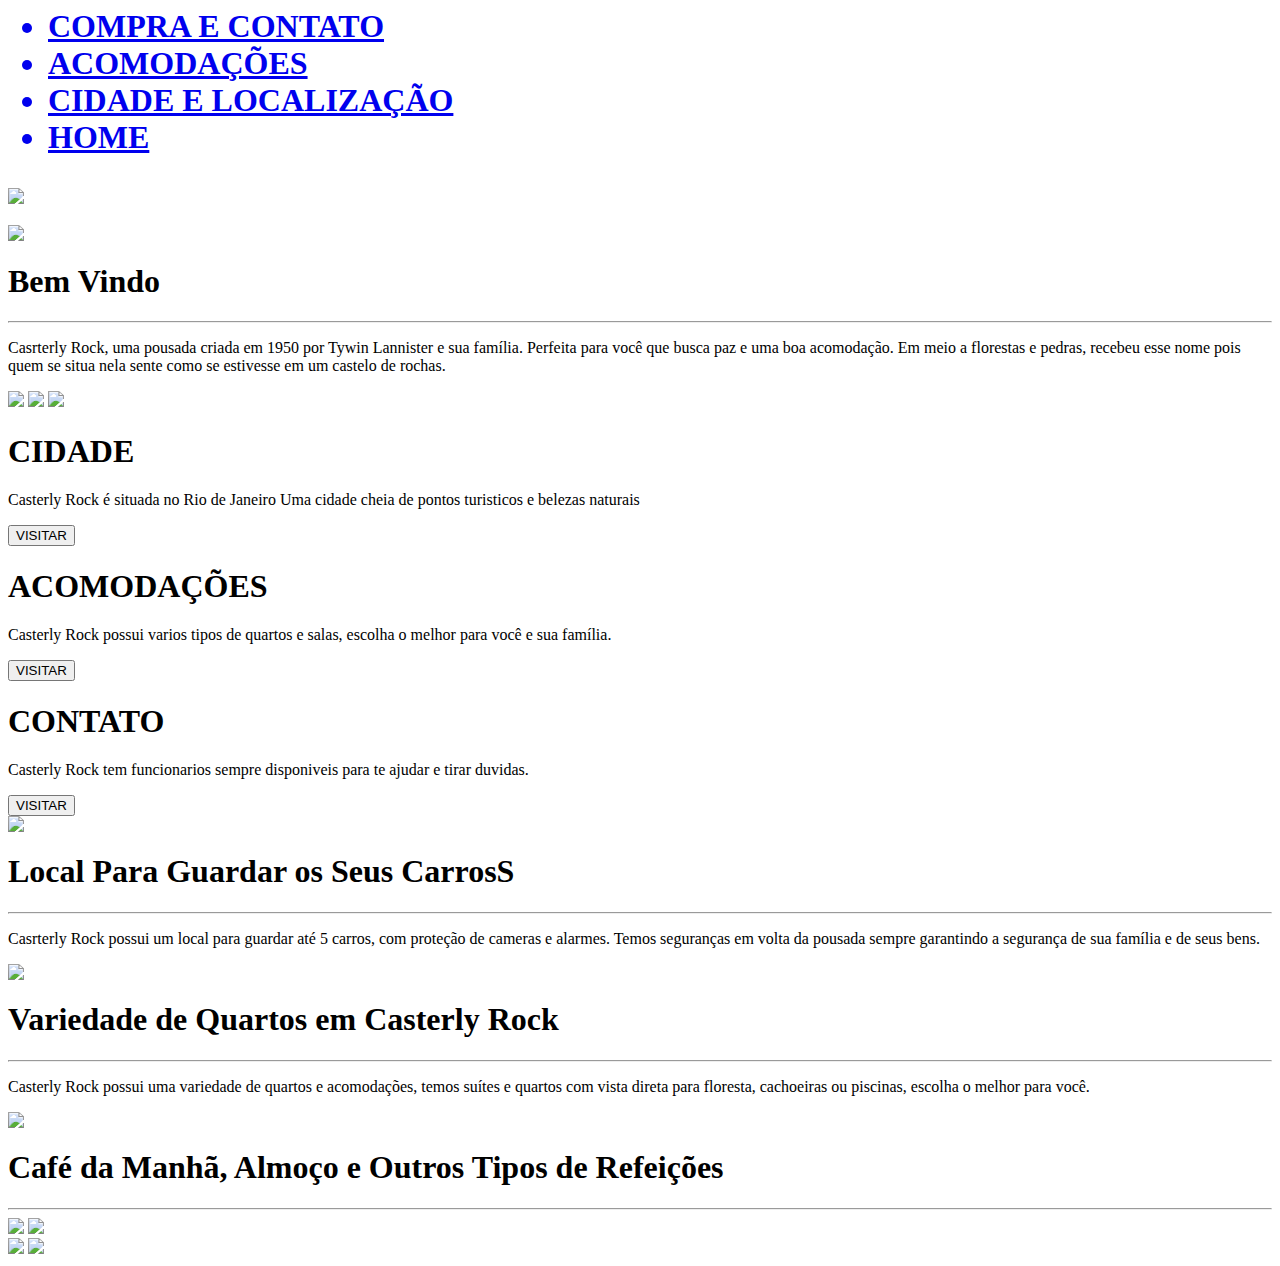
==== index.html @ abfab24e "Create index.html" ====
<html>
    <head>
        <title>Casterly Rock</title>
            <link rel="stylesheet"
                        type="text/css"
                     href="css/reset.css"> 
        
            <link rel="stylesheet"
                        type="text/css"
                     href="css/estilo.css">  
        
        <meta charset="utf-8">
        
    </head>
    
    <body>
        
        <header>
            <div class="menu">
                <h1>
                    <div class="menus">
                    <nav>
                    <ul>
                        <a href="contato.html"><li class="end">COMPRA E CONTATO</li> </a>    
                        <a href="acomodações.html"> <li>ACOMODAÇÕES</li></a> 
                        <a href="cidadeelocalização.html"><li>CIDADE E LOCALIZAÇÃO</li></a>
                        <a href="index.html"><li>HOME</li></a>
                    </nav>
                 </div>
                    <img src="imgs/deus.png" class="logo">
             
                </h1>
            </div>
        </header>
         
        <div class="col-100">
            
            <div class="slider-principal">
                <div><img src="imgs/pousada12.png" class="pousada"></div>
            </div>
        </div>
       <section class="texto">
                <h1> 
                    Bem Vindo 
                </h1>
                <hr>
                <p> 
                    Casrterly Rock, uma pousada criada em 1950 por Tywin Lannister e sua família. Perfeita para você que busca paz e uma boa acomodação. Em meio a florestas e pedras, recebeu esse nome pois quem se situa nela sente como se estivesse em um castelo de rochas.
                </p>
        </section>
       <img src="imgs/vetor%20cidade.png" class="vetor-cidade">
      <img src="imgs/vetor%20acomodacoes.png" class="vetor-acomodacoes">
        <img src="imgs/base.png" class="vetor-contato">

        <section class="container-icones">
                
                <div class="box-1">
                    <h1>
                        CIDADE
                    </h1>
                    <p class="sobre-cidade">
                        Casterly Rock é situada no Rio de Janeiro
                        Uma cidade cheia de pontos turisticos e belezas naturais
                    </p>
                    <a href="cidadeelocaliza%C3%A7%C3%A3o.html"><button class="btn-cidade">VISITAR</button></a>

                    
                </div>

                <div class="box-2">
                    <h1>
                        ACOMODAÇÕES
                    </h1>
                    <p class="sobre-cidade">
                        Casterly Rock possui varios tipos de quartos e salas,
                        escolha o melhor para você e sua família.
                    </p>
                   
                  <a href="acomoda%C3%A7%C3%B5es.html"><button class="btn-cidade">VISITAR</button></a>
                </div>
                
               <div class="box-3">
                     <h1>
                        CONTATO
                    </h1>
                    <p class="sobre-cidade">
                        Casterly Rock tem funcionarios sempre
                        disponiveis para te ajudar e tirar duvidas.
                    </p>
                <button class="btn-cidade-1">VISITAR</button>

                   
                    
                </div>  
        </section>
           
                            <img src="imgs/garagem.jpg" class="img-car">
                 <section class="texto">
                <h1>
                    Local Para Guardar os Seus CarrosS
                </h1>
                <hr>
                <p>
                    Casrterly Rock possui um local para guardar até 5 carros, com proteção de cameras e alarmes.
                    Temos seguranças em volta da pousada sempre garantindo a segurança de sua família e de seus bens.
                </p>
        </section>
        <section >
            <img src="imgs/quarto14.jpg" class="img-3">  
        </section>
           <section class="texto">
                <h1>
                    Variedade de Quartos em Casterly Rock
                </h1>
                <hr>
                <p>
                    Casterly Rock possui uma variedade de quartos e acomodações,
                    temos suítes e quartos com vista direta para floresta, cachoeiras ou piscinas,
                    escolha o melhor para você.
                </p>
        </section>
                 <img src="imgs/comida.jpeg" class="img-3">  

         <section class="texto">
                <h1>
                    Café da Manhã, Almoço e Outros Tipos de Refeições
                </h1>
               
                <hr>
                  <img src="imgs/comida3.jfif" class="comida">
        <img src="imgs/comida.jpg" class="comida-2">
        
        </section>
            
        <div class="roda-pe-2">
                <a href="https://www.facebook.com/xavier.heitor" target="_blank"><img src="imgs/vetor facebook[.jpg" class="contato-rd4"></a> 
                <a href="https://www.instagram.com/leandro_heitorx/" target="_blank"><img src="imgs/vetor instagram.png" class="contato-rd5"></a> 
                 
                 </div>
        </div>
    </body>
   
    
    
</html>
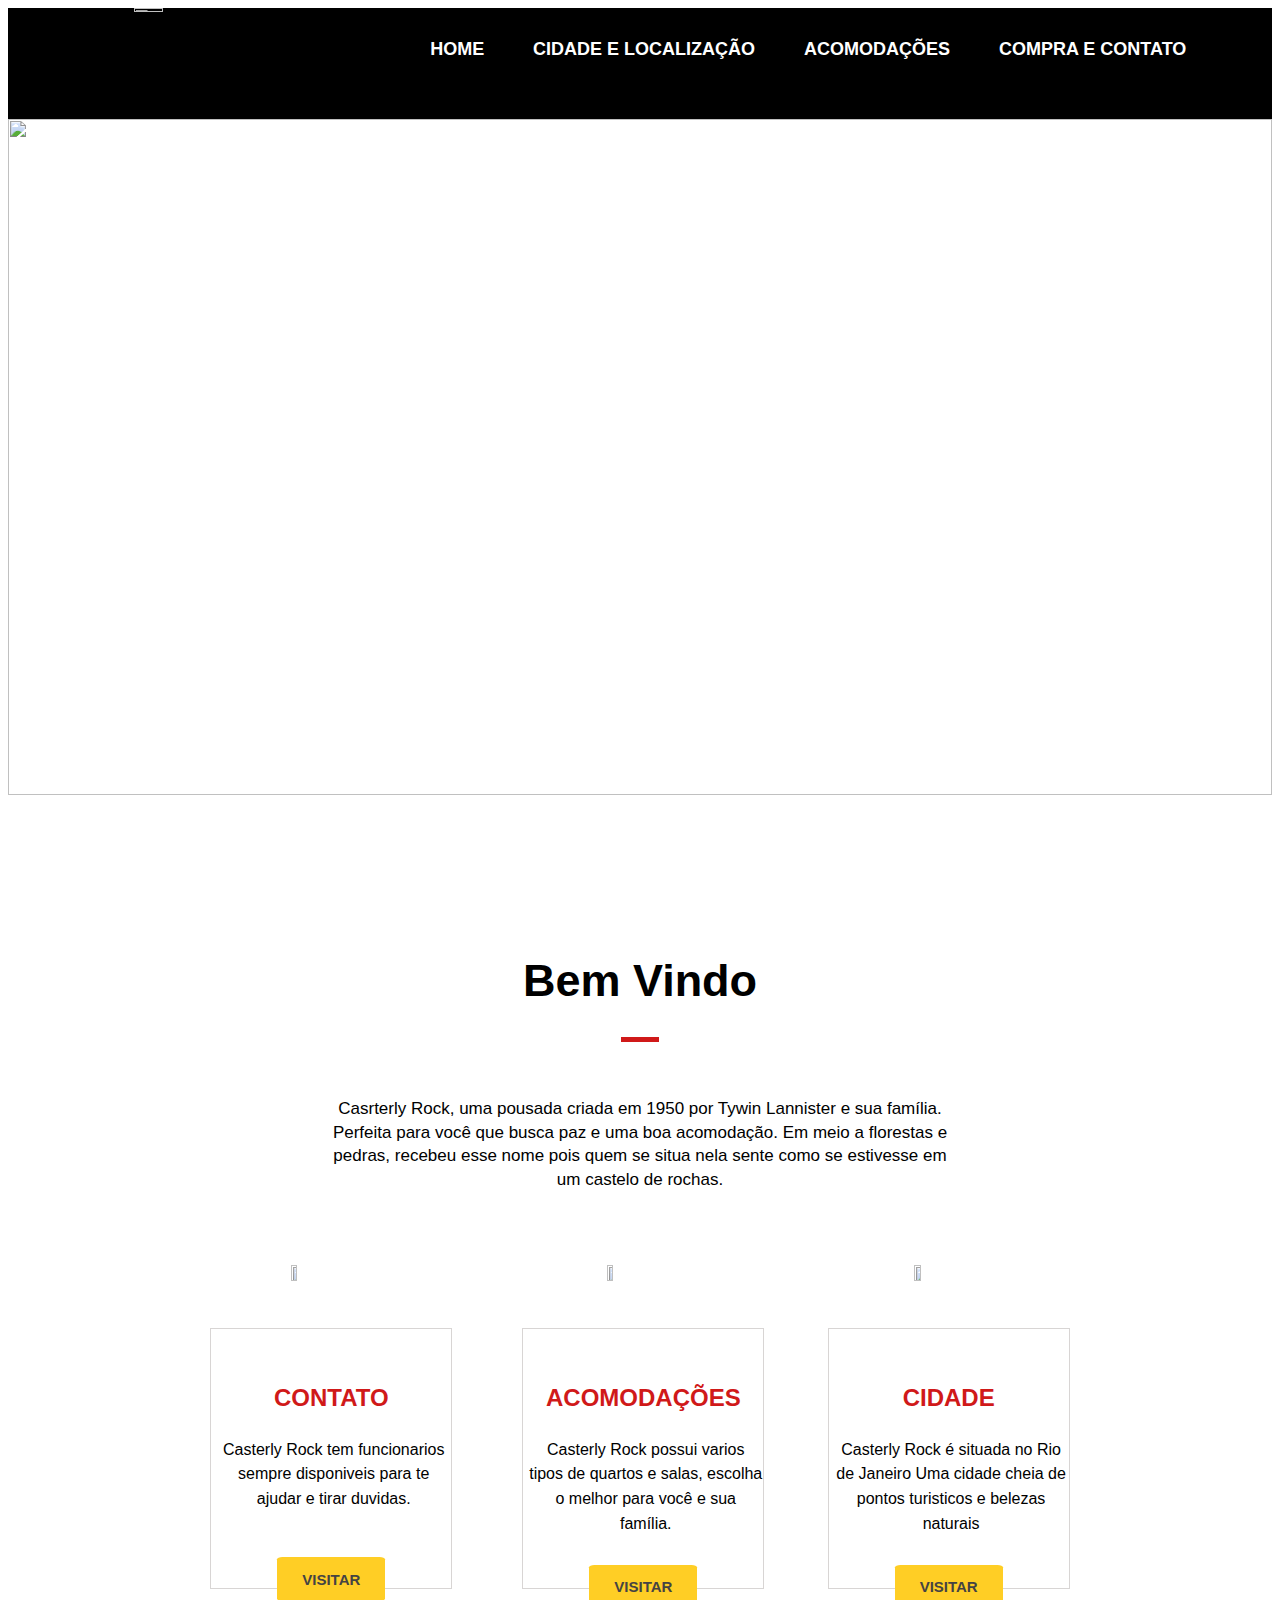
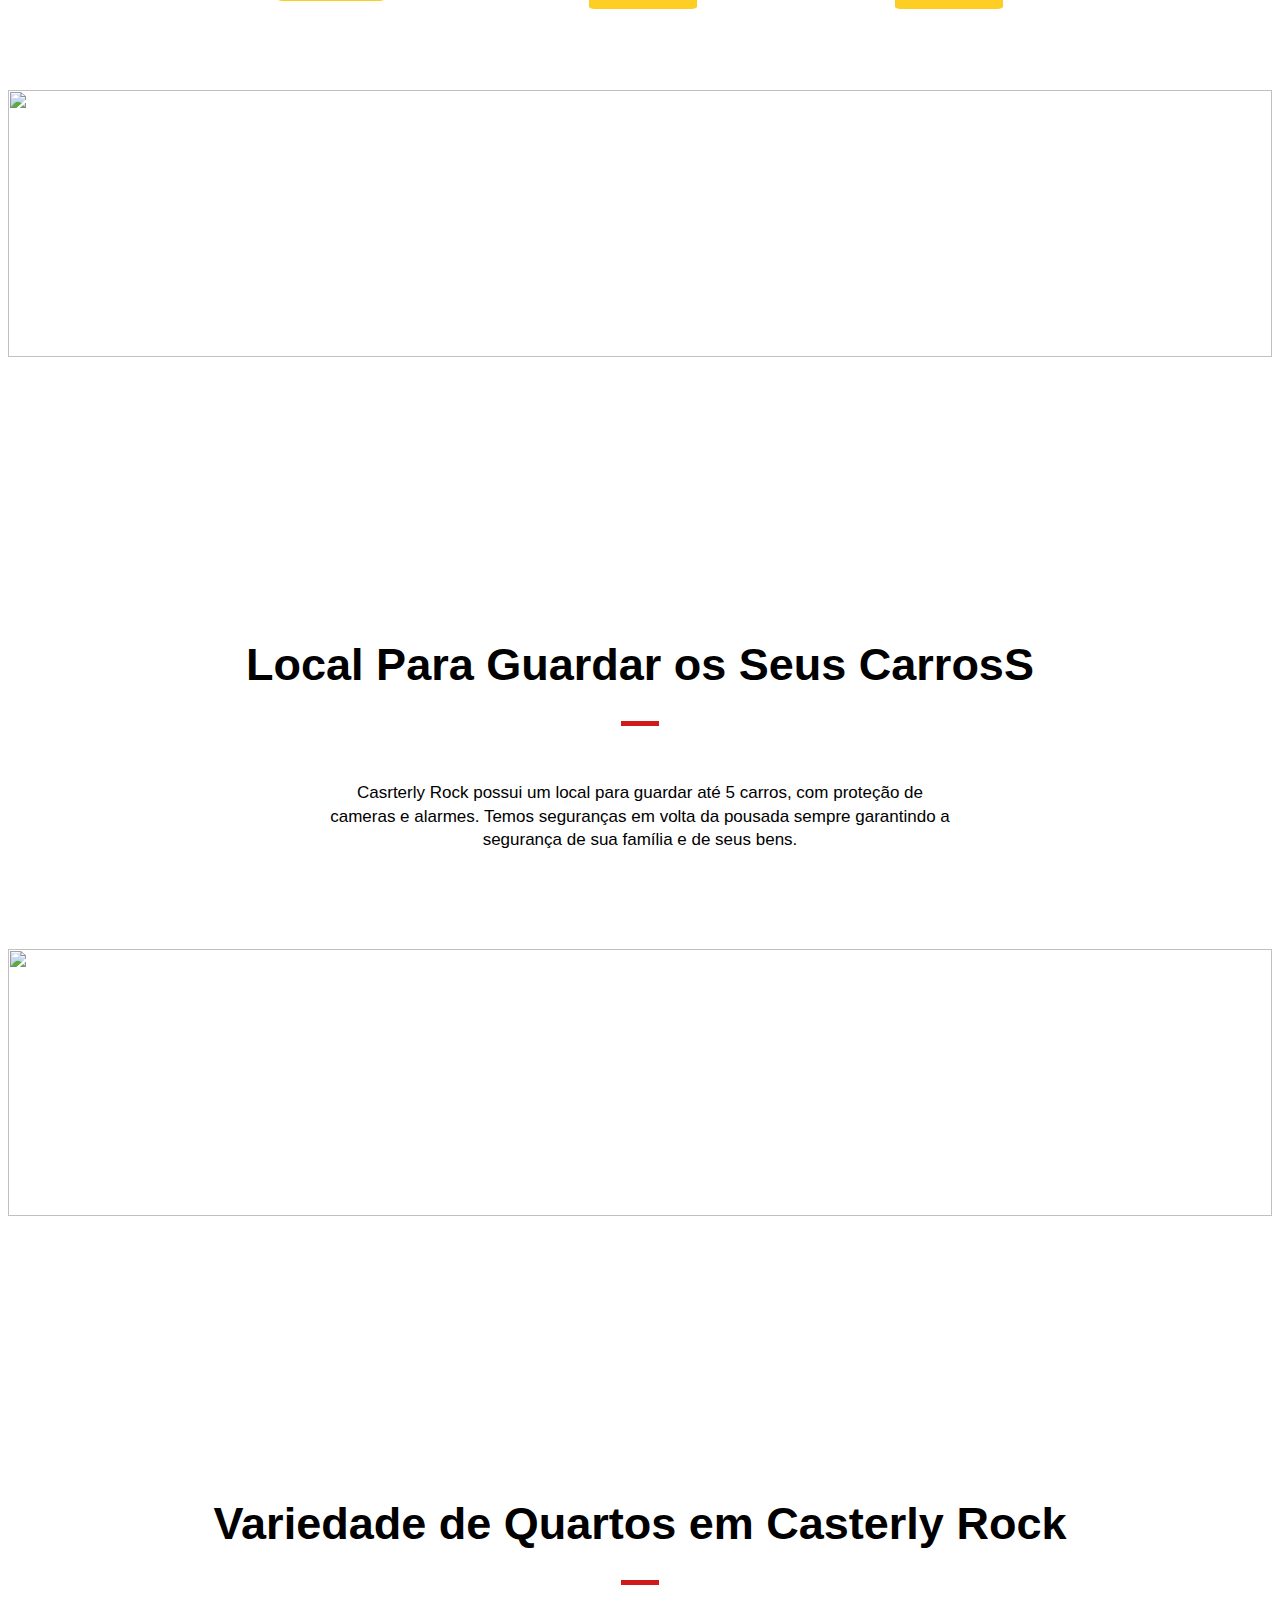
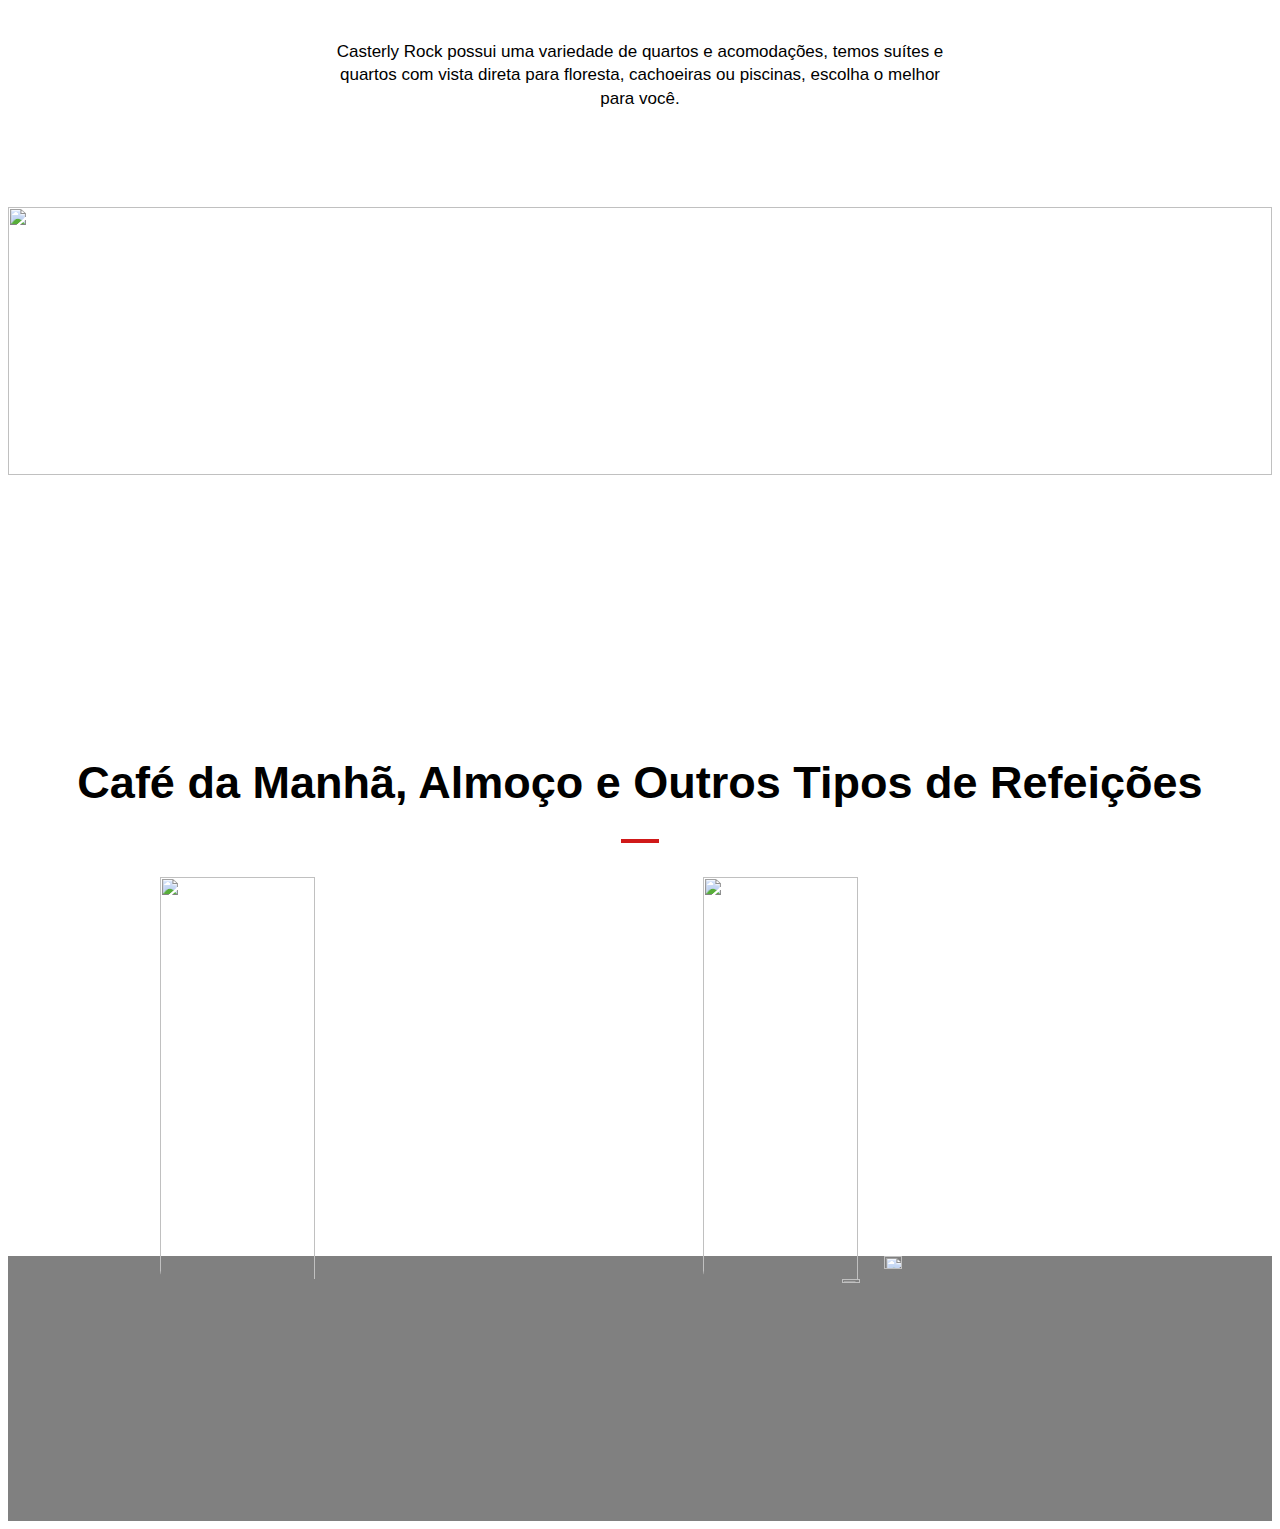
==== commit a71dcd89: "Update index.html" ====
--- a/index.html
+++ b/index.html
@@ -7,7 +7,7 @@
         
             <link rel="stylesheet"
                         type="text/css"
-                     href="css/estilo.css">  
+                     href="styles.css">  
         
         <meta charset="utf-8">
         
--- a/styles.css
+++ b/styles.css
@@ -0,0 +1,886 @@
+
+.menu {
+    width: 100%;
+    height: 12.5%;
+    background-color: black;
+
+}
+
+.logo{
+    width: 15%;
+    padding-left: 10%;
+    position: relative;
+}
+
+.nome{
+    width: 27%;
+}
+
+.menus  ul li {
+    display: inline-block;
+    font-size: 18px;
+    font-family: sans-serif;
+    float : right;
+    padding-top: 2.5%;
+    color: white;
+    padding-right: 2%;
+    text-decoration: none;
+    height: 60%;
+    padding-left: 2%;
+    
+}
+    
+a{
+    color: black;
+    text-decoration: none;
+    color: white;
+    
+}
+
+li a:hover{
+    text-decoration: underline;
+    color: black;
+}
+
+.pousada{
+    width: 100%;
+    height: 87.5%;
+    text-align: center;
+ 
+}
+
+.texto{
+    position: relative;
+    width: 10%;
+    height: 10%;
+}
+
+.end{
+    margin-right: 5%;
+}
+
+.titulo{
+    text-transform: uppercase;
+    font-size: 35px;
+    font-family: Verdana;
+    text-align: center;
+    color: 818181;
+}
+
+.espacamento{
+    margin-top: 5%;
+    height: 35%;
+}
+
+.historia p{
+    padding-top: 1%;
+    font-size: 20px;
+    font-family: Verdana;
+    text-align: center;
+    margin-left: 10%;
+    margin-right: 10%;
+    color: 9a9a9a;
+    line-height: 1.2;
+    padding-bottom: 5%;
+}
+
+.container img{
+    padding-top: 2%;
+    height: 25%;
+    margin-left: 20%;
+    
+}
+
+.descricao ul li{
+    padding-top: 2%;
+    display: inline-block;
+    font-size: 20px;
+    font-family: Verdana;
+
+}
+
+.a{
+   margin-left: 13%; 
+    margin-right: 9.5%;
+    font-family: Verdana;
+    
+}
+
+.b{
+    margin-right: 7.5%;
+        font-family: Verdana;
+
+}
+
+.texto{
+    width:  100%;
+    height: 35%;
+}
+
+.texto h1{
+    text-align: center;
+    font-size: 45px;
+    margin-top: 5%;
+    font-family: Helvetica;
+    font-weight: 700;
+}
+
+.texto hr{
+    margin-top: 1.5%;
+    width: 3%;
+    height: 1.5%;
+    background-color: D01919;
+    border: 0;
+}
+
+.texto p{
+    padding-top: 3%;
+    text-align: center;
+    font-size: 17px;
+    margin-left: 25%;
+    margin-right: 25%;
+    font-family: Helvetica;
+    line-height: 140%;
+    padding-bottom: 15%;
+}
+
+.box-1{
+    width: 19%;
+    height: 25%;
+    padding-top: 3%;
+    float: right;
+    margin-top: 5%;
+    border-top: 1.5px solid #D8D5D4;
+    border-bottom: 1px solid #D8D5D4;
+    border-left: 1.5px solid #D8D5D4;
+    border-right: 1.5px solid #D8D5D4;
+    margin-right: 16%;
+    margin-left: 5%;
+
+}
+
+
+
+.sobre-cidade{
+    font-size: 16px; 
+    font-family: Helvetica;
+    padding-left: 2%;
+    line-height: 155%;
+    text-align: center;
+    padding-top: 2%;
+}
+
+.box-1 h1{
+    padding-top: 0.5%;
+    text-align: center;
+    font-size: 24px;
+    color: D01919;
+    padding-bottom: 2%;
+    font-family: Helvetica;
+     font-weight: 700;
+}
+
+.box-2{ 
+    width: 19%;
+    height: 25%;
+    padding-top: 3%;
+    float: right;
+    margin-top: 5%;
+    border-top: 1.5px solid #D8D5D4;
+    border-bottom: 1px solid #D8D5D4;
+    border-left: 1.5px solid #D8D5D4;
+    border-right: 1.5px solid #D8D5D4;
+    margin-bottom: 5%;
+    
+    
+}
+
+.box-3{ 
+    width: 19%;
+    height: 25%;
+    padding-top: 3%;
+    margin-top: 5%;
+    float: left;
+    margin-left: 16%;
+    border-top: 1.5px solid #D8D5D4;
+    border-bottom: 1px solid #D8D5D4;
+    border-left: 1.5px solid #D8D5D4;
+    border-right: 1.5px solid #D8D5D4;
+    margin-bottom: 8%;
+    
+    
+}
+
+.vetor-cidade{
+    position: absolute;
+    margin-left: 70.8%;
+    height: 13.5%;
+    width: 7%;
+    float: right;
+}
+
+.vetor-acomodacoes{
+    position: absolute;
+    height: 13.5%;
+    margin-left: 46.8%;
+    width: 7%;
+    float: right;
+}
+
+.vetor-contato{
+    position: absolute;
+    height: 13.5%;
+    margin-left: 22.1%;
+    width: 7%;
+    float: right;
+}
+
+.box-2 h1{
+    padding-top: 0.5%;
+    text-align: center;
+    font-size: 24px;
+    color: D01919;
+    padding-bottom: 2%;
+    font-family: Helvetica;
+    font-weight: 700;
+}
+
+.box-3 h1{
+    padding-top: 0.5%;
+    text-align: center;
+    font-size: 24px;
+    color: D01919;
+    padding-bottom: 2%;
+    font-family: Helvetica;
+    font-weight: 700;
+}
+
+.img-quarto{
+    width: 50%;
+    height: 100%;
+    border-radius: 1%;
+    float: right;
+}
+
+.container-2{
+    width: 100%;
+    height: 50%;
+    background-color:  #D8D5D4;
+    margin-top: 30%
+}
+
+.container-2 h1{
+    font-size: 35px;
+    font-family: Helvetica;
+    font-weight: 700;
+
+}
+
+.piscina{
+    padding-top: 10%;
+    width: 20%;
+    height: 10%;
+    float: left;
+    margin-left: 12%;
+}
+
+.piscina hr{
+    margin-top: 5%;
+    width: 10%;
+    height: 5%;
+    background-color: D01919;
+    border: 0;
+}
+
+.piscina p{
+    text-align: center;
+    font-size: 20px;
+    font-family: Helvetica;
+}
+
+.container-3{
+    width: 100%;
+    height: 65%;
+    background-color: #D8D5D4;
+}
+
+.img-sala{
+    float: left;
+    width: 50%;
+    height: 100%;
+    border-radius: 1%;
+}
+
+.container-3 h1{
+    font-size: 35px;
+    font-family: Helvetica;
+    font-weight: 700;
+}
+
+
+.img-car{
+    width: 100%;
+    height: 55%;
+}
+
+
+.img-2{
+    position: absolute;
+    width: 30%;
+    height: 20%;
+    float: right
+}
+
+.img-3{
+    width: 100%;
+    height: 55%;
+}
+
+.quarto{
+    width: 100%;
+    height: 70%;
+}
+
+.texto-2 h1{
+    text-align: center;
+    font-size: 45px;
+    margin-top: 10%;
+    font-family: Helvetica;
+    font-weight: 700;
+}
+
+.texto-2 hr{
+    margin-top: 1.5%;
+    width: 3%;
+    height: 2%;
+    background-color: D01919;
+    border: 0;
+    margin-bottom: 5%;
+}
+
+.comida{
+    width: 35%;
+    height: 130%;
+    float: left;
+    margin-left: 12%;
+    border-radius: 2%;
+    padding-top: 2%;
+
+}
+
+.comida-2{
+    width: 35%;
+    height: 130%;
+    float: right;
+    margin-right: 10%;
+    border-radius: 2%;
+    padding-top: 2%;
+}
+
+footer{
+    margin-top: 15%;
+    width: 100%;
+    height: 15%;
+    background-color: #5D5E61;
+}
+
+footer h1{
+    padding-top: 2%;
+    text-align: center;
+    width: 30%;
+    margin-left: 35%;
+    font-size: 25px;
+    font-family: Helvetica;
+    
+}
+
+.hrzinho{
+    width: 100%;
+    height: 0.5%; 
+    background-color: gray;
+    border: 0;
+}
+
+.pousada-2{
+    width: 100%;
+    height: 60%;
+    text-align: center;
+ 
+}
+
+.vetor-tour{
+    position: absolute;
+    margin-left: 70.8%;
+    height: 13.5%;
+    width: 7%;
+    float: right;
+}
+
+.btn-cidade{
+    width: 45%;
+    height: 20%;
+    font-family: Helvetica;
+    font-size: 15px;
+    text-transform: uppercase;
+    font-weight: 700;
+    border: none;
+    text-align: center;
+    margin-left: 27.5%;
+    margin-top: 5%;
+    color: 	454343;
+    cursor: pointer;
+    background-color: #ffce25;
+    border-radius: 5%;
+    }
+
+.btn-cidade:hover{
+    background-color: #ff9625;
+    position: relative;
+    box-shadow: none;
+    font-size: 15px;
+    font-family: Helvetica;
+
+}
+
+.btn-cidade-1{
+    width: 45%;
+    height: 20%;
+    font-family: Helvetica;
+    font-size: 15px;
+    text-transform: uppercase;
+    font-weight: 700;
+    border: none;
+    text-align: center;
+    margin-left: 27.5%;
+    margin-top: 12.2%;
+    color: 	454343;
+    cursor: pointer;
+    background-color: #ffce25;
+    border-radius: 5%;
+    }
+
+.btn-cidade-1:hover{
+    background-color: #ff9625;
+    position: relative;
+    box-shadow: none;
+    font-size: 15px;
+    font-family: Helvetica;
+
+}
+
+.box-4{ 
+    position: absolute;
+    width: 19%;
+    height: 25%;
+    padding-top: 3%;
+    margin-top: 5%;
+    float: left;
+    background-color: D01919; 
+    margin-left: 45%;
+    border-top: 1.5px solid #D8D5D4;
+    border-bottom: 1px solid #D8D5D4;
+    border-left: 1.5px solid #D8D5D4;
+    border-right: 1.5px solid #D8D5D4;
+    margin-bottom: 12%;
+}
+
+ul li:hover{
+    background-color: D01919;
+    color: white;
+    font-size: 19px;
+}
+
+.comida:hover{
+    transform: scale(1.1);
+}
+
+.comida-2:hover{
+    transform: scale(1.1);
+}
+
+.vetor-comida{
+    position: absolute;
+    height: 13.5%;
+    margin-left: 22.1%;
+    width: 7%;
+    float: right;
+}
+
+.vetor-montanha{
+    position: absolute;
+    height: 13.7%;
+    margin-left: 46.8%;
+    width: 7%;
+    float: right;
+}
+
+.mapa{
+    margin-left: 30%;
+    width: 40%;
+    height: 50%;
+    border:0 allowfullscreen;
+}
+
+.patrocionios{
+    width: 100%;
+    height: 30%;
+    background-color: #f5f5f5;
+    margin-top: 5%;
+}
+
+.patrocionios h1{
+    font-family: Helvetica;
+    font-weight: 700;
+    padding-top: 1%;
+    text-align: center;
+    font-size: 25px;
+}
+
+.pt-1{
+    padding-top: 1%;
+    float: left;
+    margin-left: 40%;
+    width: 6.5%;
+    height:85%;
+    padding-bottom: 1%;
+}
+.pt-2{
+    padding-top: 1%;
+    float: right;
+    margin-right: 40%;
+    width: 12%;
+    height: 85%;
+    padding-bottom: 1%;
+}
+
+.patrocionios-2{
+    width: 100%;
+    height: 15%;
+    background-color: #f5f5f5;
+    margin-top: 15%;
+}
+
+.patrocionios-2 h1{
+    font-family: Helvetica;
+    font-weight: 700;
+    padding-top: 1%;
+    text-align: center;
+    font-size: 25px;
+}
+
+.pousada-3{
+    width: 100%;
+    height: 60%;
+    text-align: center;
+ 
+}
+
+.texto-img{
+    position: absolute;
+    font-size: 92px;
+    color: white;
+    text-align: center;
+    margin-left: 37%;
+    margin-top: 10%;
+    font-family: Arial, Helvetica, sans-serif;
+    font-weight: 700;
+    font-style: italic;
+    line-height: 74px;
+}
+
+.quarto-casal{
+    text-align: center;
+    margin-left: 13%;
+    width: 35%;
+    border-radius: 2%;
+    float: left;
+}
+.quarto-casal:hover{
+    transform: scale(1.1)
+}
+
+.visitar-1{
+    width: 15%;
+    height: 5%;
+    font-family: Helvetica;
+    font-size: 15px;
+    text-transform: uppercase;
+    font-weight: 700;
+    border: none;
+    text-align: center;
+    margin-left: 42.5%;
+    color: 	454343;
+    cursor: pointer;
+    background-color: #ffce25;
+    border-radius: 5%;
+    margin-bottom: 2%;
+    margin-top: 2%;
+    }
+    
+.visitar-1:hover{
+    background-color: #ff9625;
+    transform: 1s;
+}
+
+    .texto-2 h1{
+        text-align: center;
+        font-size: 45px;
+        margin-top: 5%;
+        font-family: Helvetica;
+        font-weight: 700;
+    }
+
+    .texto-2{
+        width:  100%;
+        height: 15%;
+    }
+
+    .texto-2 p{
+        padding-top: 3%;
+        text-align: center;
+        font-size: 17px;
+        margin-left: 25%;
+        margin-right: 25%;
+        font-family: Helvetica;
+        line-height: 140%;
+        padding-bottom: 15%;
+        margin-top: 25%;
+    }
+
+
+.sobre h1 {
+    font-size: 30px;
+    font-family: Arial, Helvetica, sans-serif;
+    text-align: center;
+    margin-top: 5%;
+    margin-left: 3%;
+}
+
+.banheiro {
+    text-align: center;
+    margin-right: 10%;
+    width: 35%;
+    border-radius: 2%;
+    float: right;
+}
+.banheiro:hover{
+    transform: scale(1.1)
+}
+
+.nome-2{
+    text-align: center;
+    font-size: 17px;
+    margin-left: 20%;
+    font-family: Arial, Helvetica, sans-serif;
+    
+}
+
+.nome{
+    height: 5%;
+    margin-left: 20%;
+    margin-top: 1%;
+    margin-bottom: 2%;
+    font-size: 17px;
+}
+
+.nome-3{
+    text-align: center;
+    font-size: 17px;
+    margin-left: 30%;
+    font-family: Arial, Helvetica, sans-serif;
+    
+}
+
+.nome-4{
+    height: 5%;
+    margin-left: 5%;
+    margin-top: 1%;
+    width: 30%;
+    font-size: 17px;
+}
+
+.nome-5{
+    text-align: center;
+    font-size: 17px;
+    margin-left: 20%;
+    font-family: Arial, Helvetica, sans-serif;
+    margin-top: 2%;
+    
+}
+
+.gmail{
+    margin-top: 2%;
+    margin-right: 15%;
+    float: right;
+    font-size: 17px; 
+}
+
+
+.texto-6{
+    width:  100%;
+    height: 20%;
+}
+
+.texto-6 h1{
+    text-align: center;
+    font-size: 45px;
+    margin-top: 5%;
+    font-family: Helvetica;
+    font-weight: 700;
+}
+
+.texto-6 hr{
+    margin-top: 1.5%;
+    width: 3%;
+    height: 2%;
+    background-color: D01919;
+    border: 0;
+}
+
+.area{
+    width: 50%;
+    height: 30%;
+    margin-left: 20%;
+    margin-top: 2%;
+    font-size: 17px;
+    max-width: 50%;
+    max-height: 30%;
+}
+
+
+.nome-7{
+    height: 5%;
+    margin-left: 20%;
+    margin-bottom: 3%;
+    font-size: 17px;
+    font-family: Helvetica;
+}
+
+
+.botao-1{
+    margin-left: 25%;
+    height: 5%;
+    background-color: #d01919;
+    border: white;
+    margin-right: 1%;
+    width: 7%;
+    font-size: 17px;
+    font-weight: 700;
+    color: white;
+    cursor: pointer;
+}
+.botao-1:hover{
+    background-color: #ffce25;
+    transition: 0.3s;
+    cursor: pointer;
+    
+
+}
+
+.botao-2{
+    margin-left: 1%;
+ 
+    height: 5%;
+    background-color:white;
+    border-top: 1px solid #D8D5D4;
+    border-bottom: 1px solid #D8D5D4;
+    border-left: 1px solid #D8D5D4;
+    border-right: 1px solid #D8D5D4;
+    margin-right: 1%;
+    width: 8%;
+    font-size: 17px;
+    font-weight: 700;
+    color: black;
+    cursor: pointer;
+}
+.botao-2:hover{
+    background-color: gray;
+    transition: 0.3s;
+    cursor: pointer;
+    color: white;
+    
+
+}
+
+.mapa-2{
+    width: 100%;
+    height: 50%;
+    border:0 allowfullscreen;
+}
+
+.roda-pe{
+    height: 30%;
+    width: 100%;
+    background-color: gray;
+
+
+}
+.roda-pe h1 {
+font-size: 20px;
+font-family: Arial, Helvetica, sans-serif;
+padding-top: 5%;
+margin-left: 2%;
+margin-top: 1%;
+
+}
+
+.contato-rd{
+    float: left;
+    width: 8%;
+    margin-left: 10%;
+    margin-top: 3%;
+}
+.roda-pe p {
+    position: absolute;
+    margin-top: 7%;
+    margin-left: 45%;
+    font-size: 20px;
+}
+
+.contato-rd2{
+    float: right;
+    margin-right: 42%;
+    width: 12%;
+}
+
+.contato-rd3{
+    position: absolute;
+    float: right;
+    margin-right: 5%;
+    width: 12%;
+    margin-left: 52%;
+}
+
+.contato-rd-3{
+    float: left;
+    width: 8%;
+    margin-left: 10%;
+    margin-top: 53%;
+}
+
+.roda-pe-2{
+    height: 30%;
+    width: 100%;
+    margin-top: 15%;
+    background-color: gray;
+
+
+}
+
+.contato-rd4{
+    float: right;
+    margin-right: 22%;
+    width: 12%;
+}
+
+.contato-rd5{
+    position: absolute;
+    float: right;
+    margin-right: 5%;
+    width: 12%;
+    margin-left: 22%;
+}
+
+.hrzaas{
+    margin-top: 5%;
+}
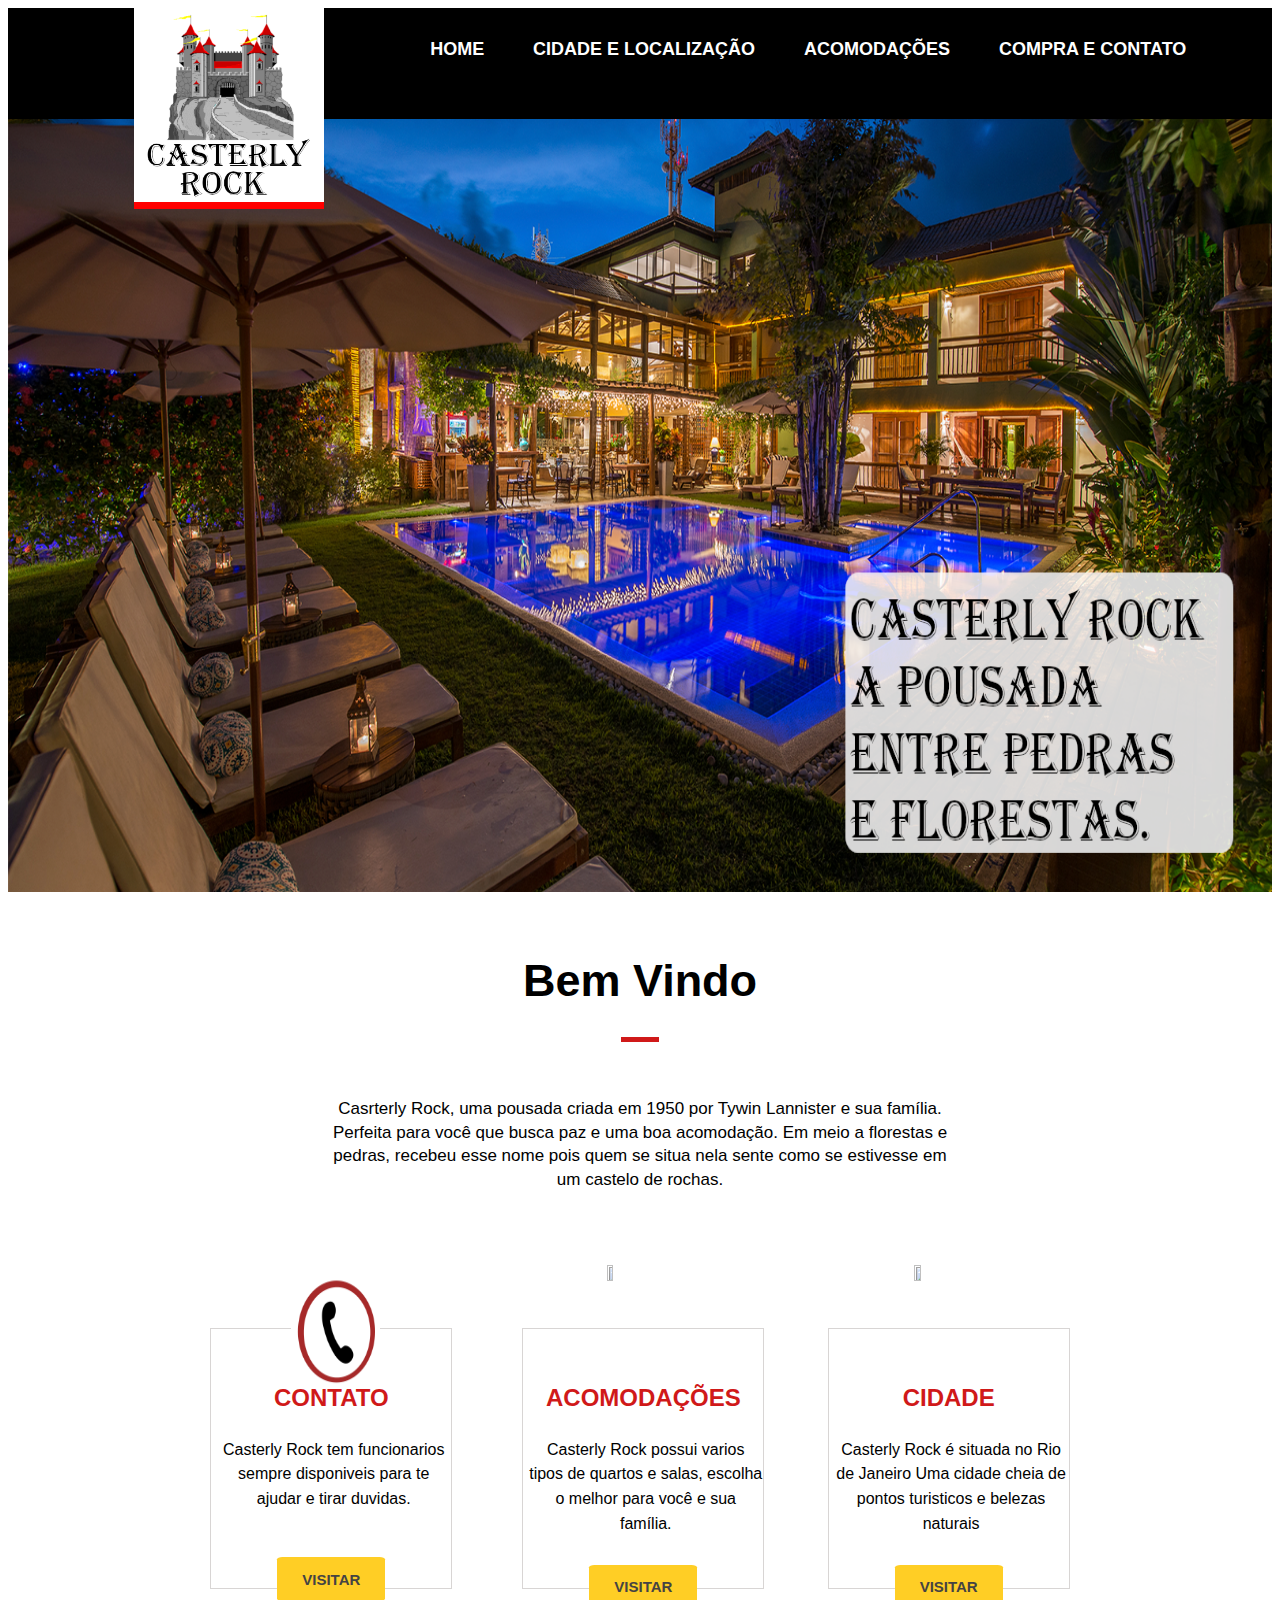
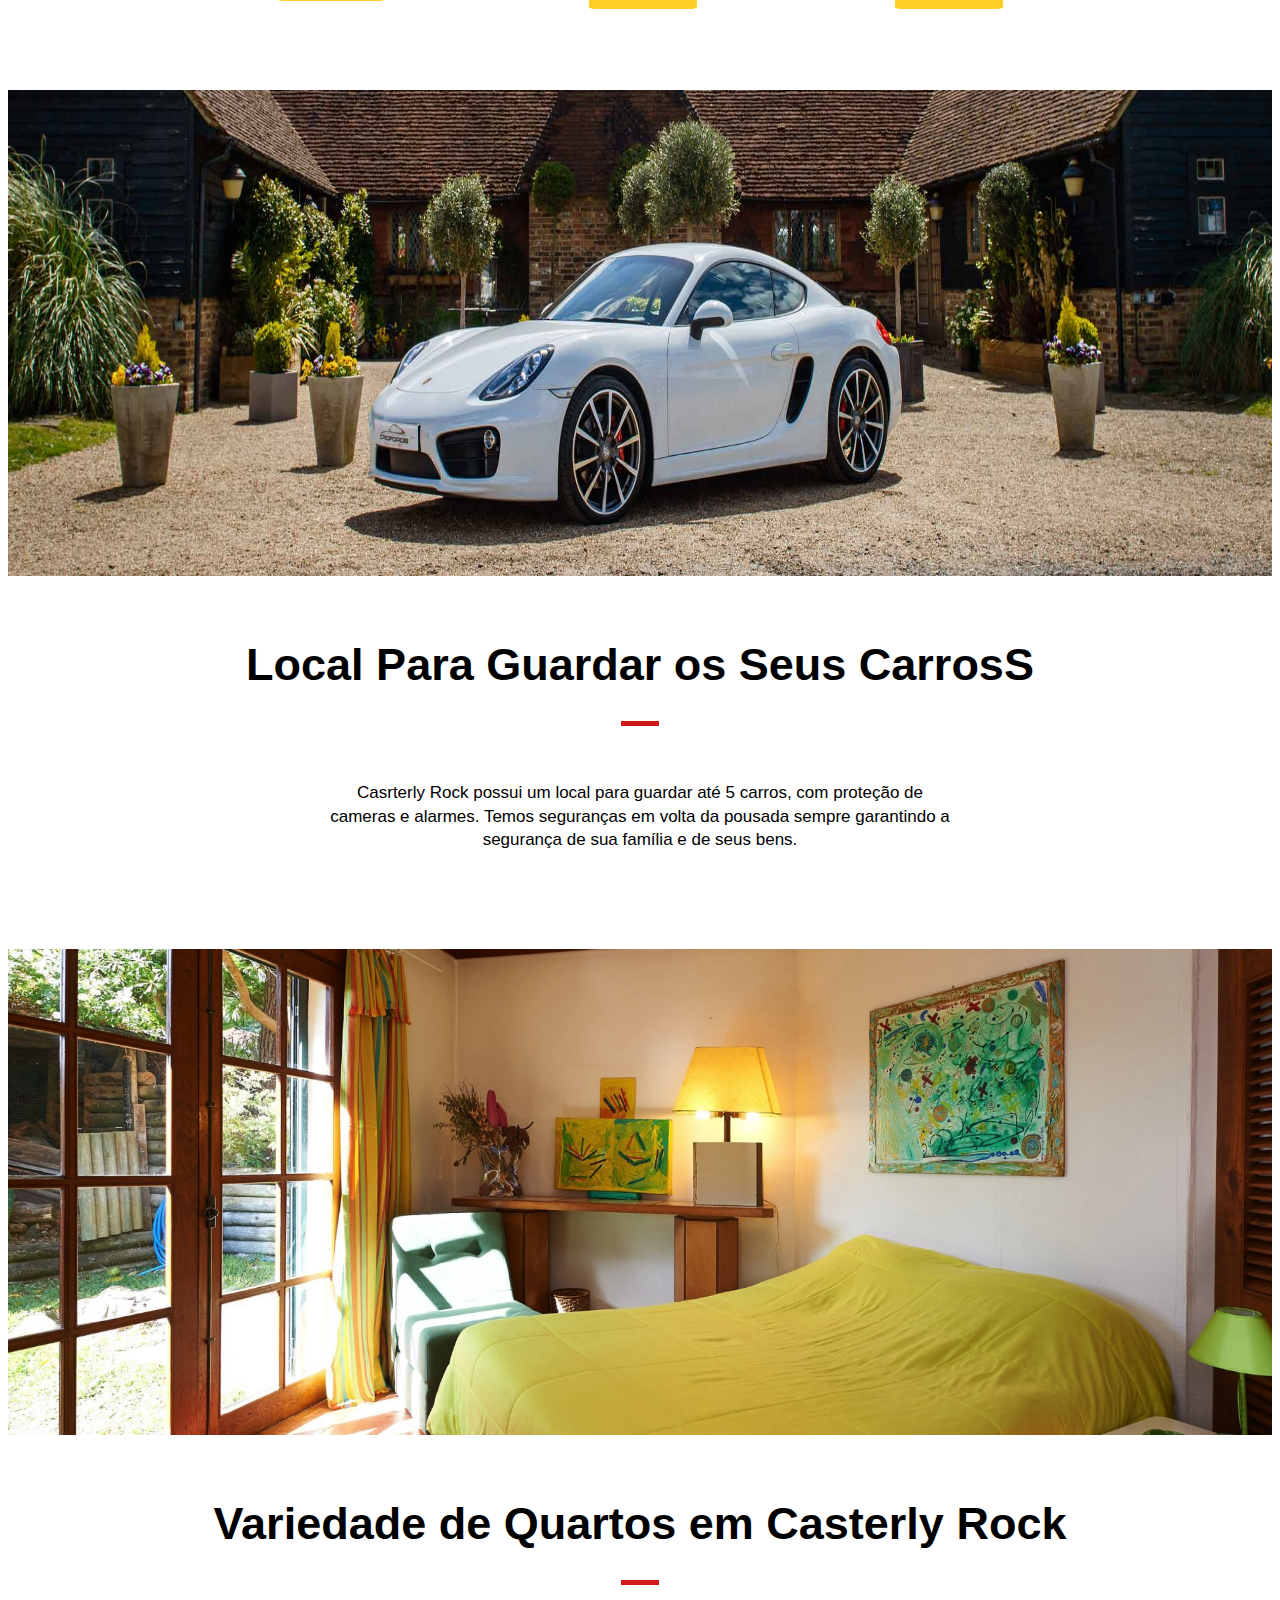
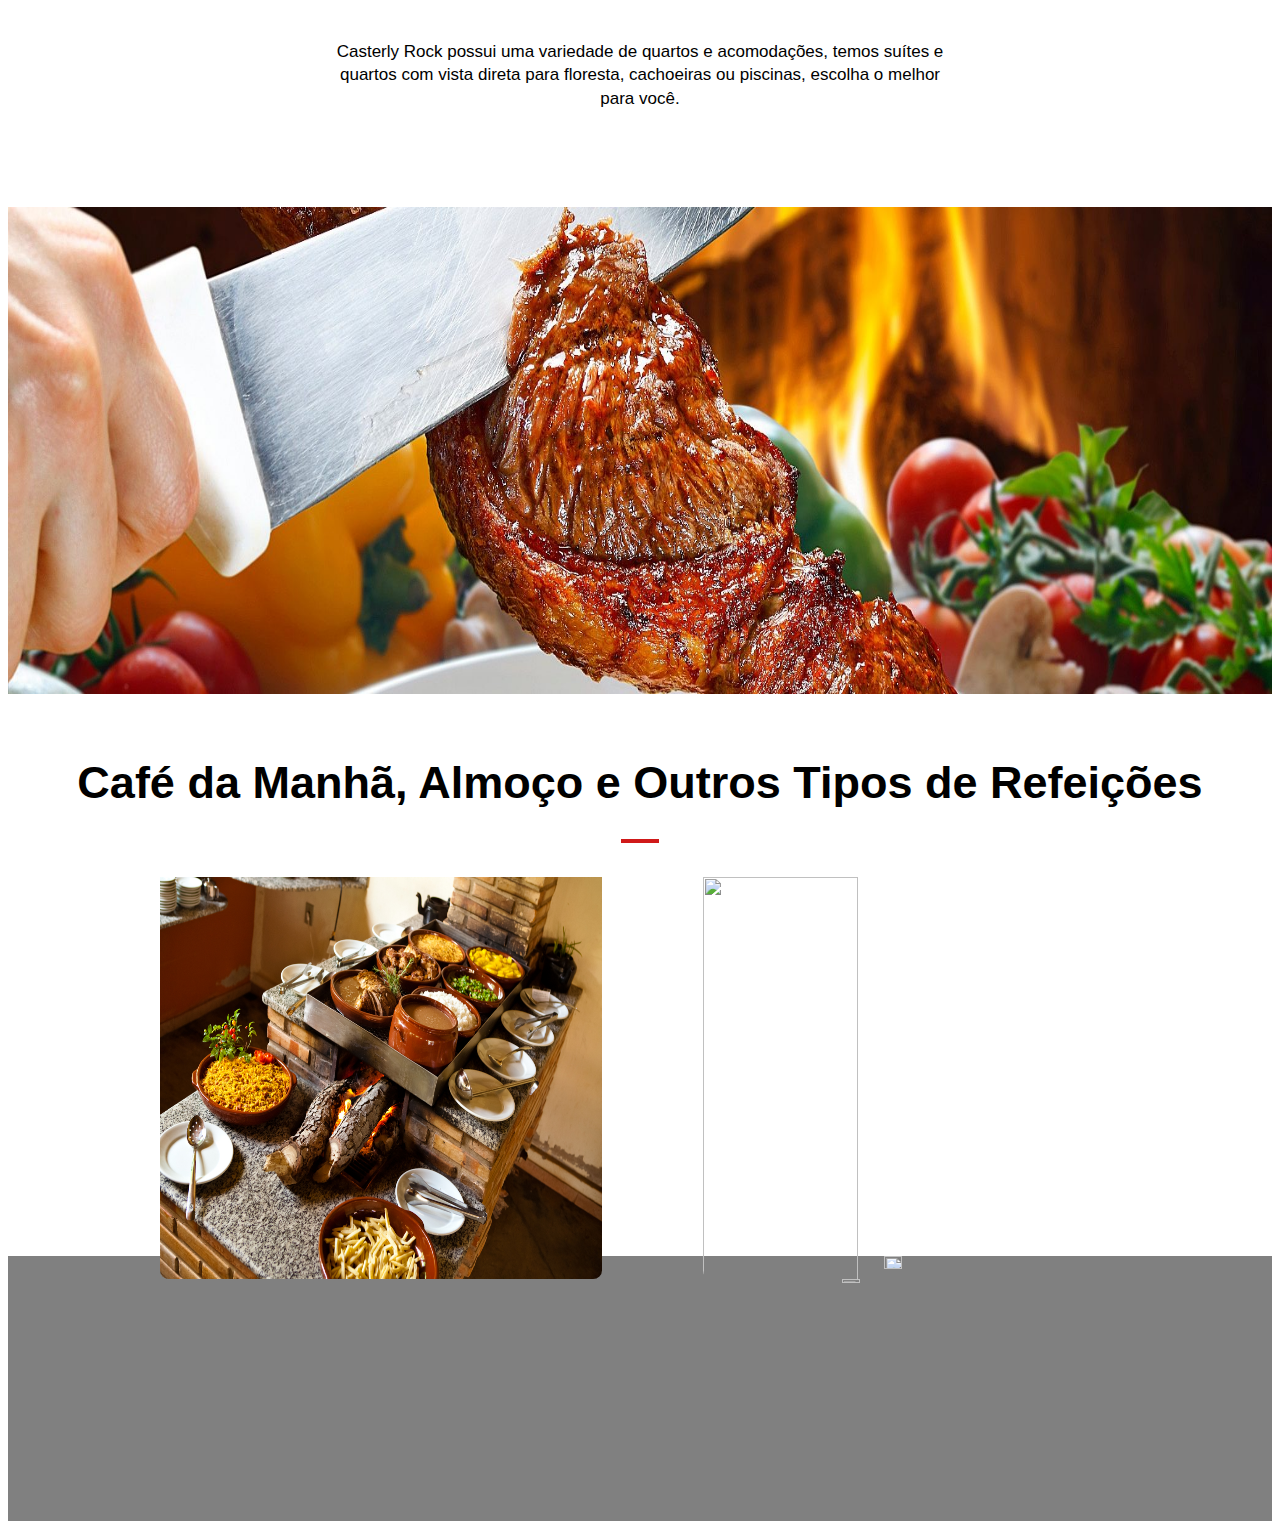
==== commit 55eafcc9: "Update index.html" ====
--- a/index.html
+++ b/index.html
@@ -27,7 +27,7 @@
                         <a href="index.html"><li>HOME</li></a>
                     </nav>
                  </div>
-                    <img src="imgs/deus.png" class="logo">
+                    <img src="deus.png" class="logo">
              
                 </h1>
             </div>
@@ -36,7 +36,7 @@
         <div class="col-100">
             
             <div class="slider-principal">
-                <div><img src="imgs/pousada12.png" class="pousada"></div>
+                <div><img src="pousada12.png" class="pousada"></div>
             </div>
         </div>
        <section class="texto">
@@ -48,9 +48,9 @@
                     Casrterly Rock, uma pousada criada em 1950 por Tywin Lannister e sua família. Perfeita para você que busca paz e uma boa acomodação. Em meio a florestas e pedras, recebeu esse nome pois quem se situa nela sente como se estivesse em um castelo de rochas.
                 </p>
         </section>
-       <img src="imgs/vetor%20cidade.png" class="vetor-cidade">
-      <img src="imgs/vetor%20acomodacoes.png" class="vetor-acomodacoes">
-        <img src="imgs/base.png" class="vetor-contato">
+       <img src="vetor%20cidade.png" class="vetor-cidade">
+      <img src="vetor%20acomodacoes.png" class="vetor-acomodacoes">
+        <img src="base.png" class="vetor-contato">
 
         <section class="container-icones">
                 
@@ -94,7 +94,7 @@
                 </div>  
         </section>
            
-                            <img src="imgs/garagem.jpg" class="img-car">
+                            <img src="garagem.jpg" class="img-car">
                  <section class="texto">
                 <h1>
                     Local Para Guardar os Seus CarrosS
@@ -106,7 +106,7 @@
                 </p>
         </section>
         <section >
-            <img src="imgs/quarto14.jpg" class="img-3">  
+            <img src="quarto14.jpg" class="img-3">  
         </section>
            <section class="texto">
                 <h1>
@@ -119,7 +119,7 @@
                     escolha o melhor para você.
                 </p>
         </section>
-                 <img src="imgs/comida.jpeg" class="img-3">  
+                 <img src="comida.jpeg" class="img-3">  
 
          <section class="texto">
                 <h1>
@@ -127,8 +127,8 @@
                 </h1>
                
                 <hr>
-                  <img src="imgs/comida3.jfif" class="comida">
-        <img src="imgs/comida.jpg" class="comida-2">
+                  <img src="comida3.jfif" class="comida">
+        <img src="comida.jpg" class="comida-2">
         
         </section>
             
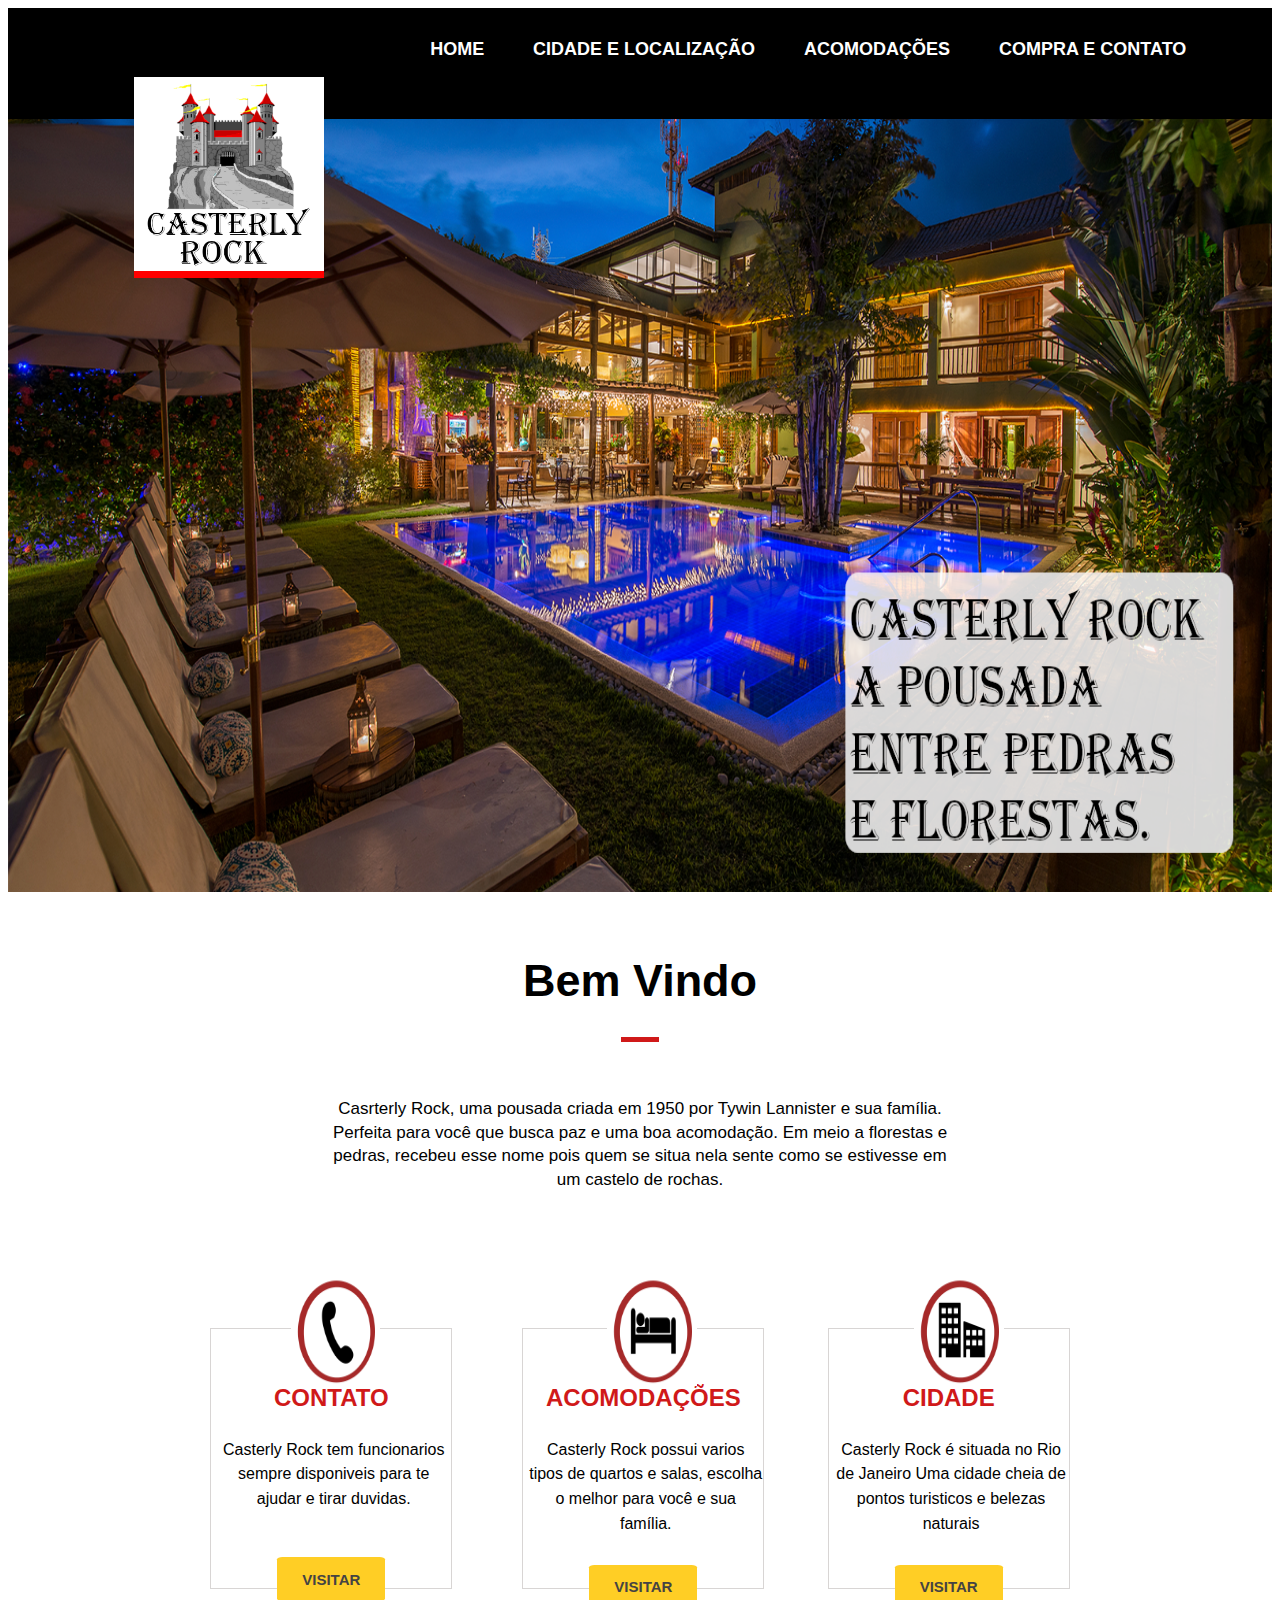
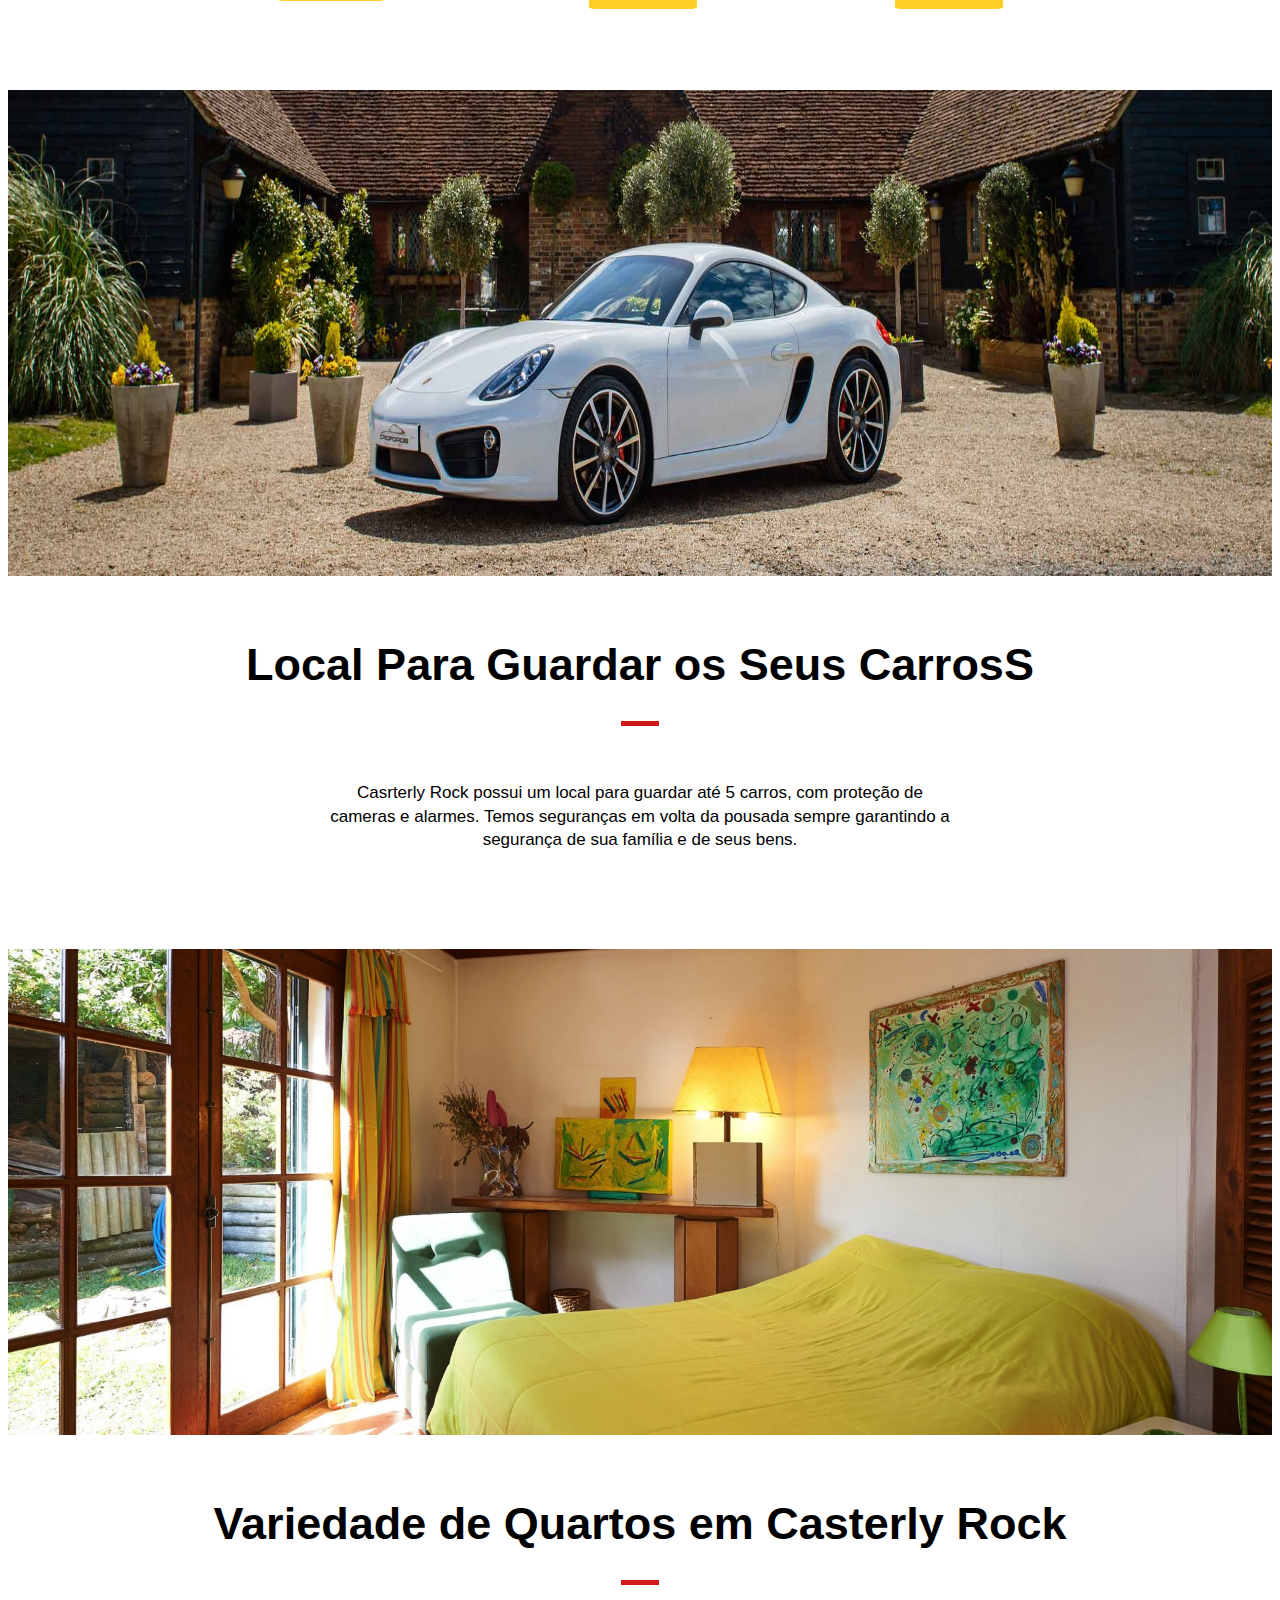
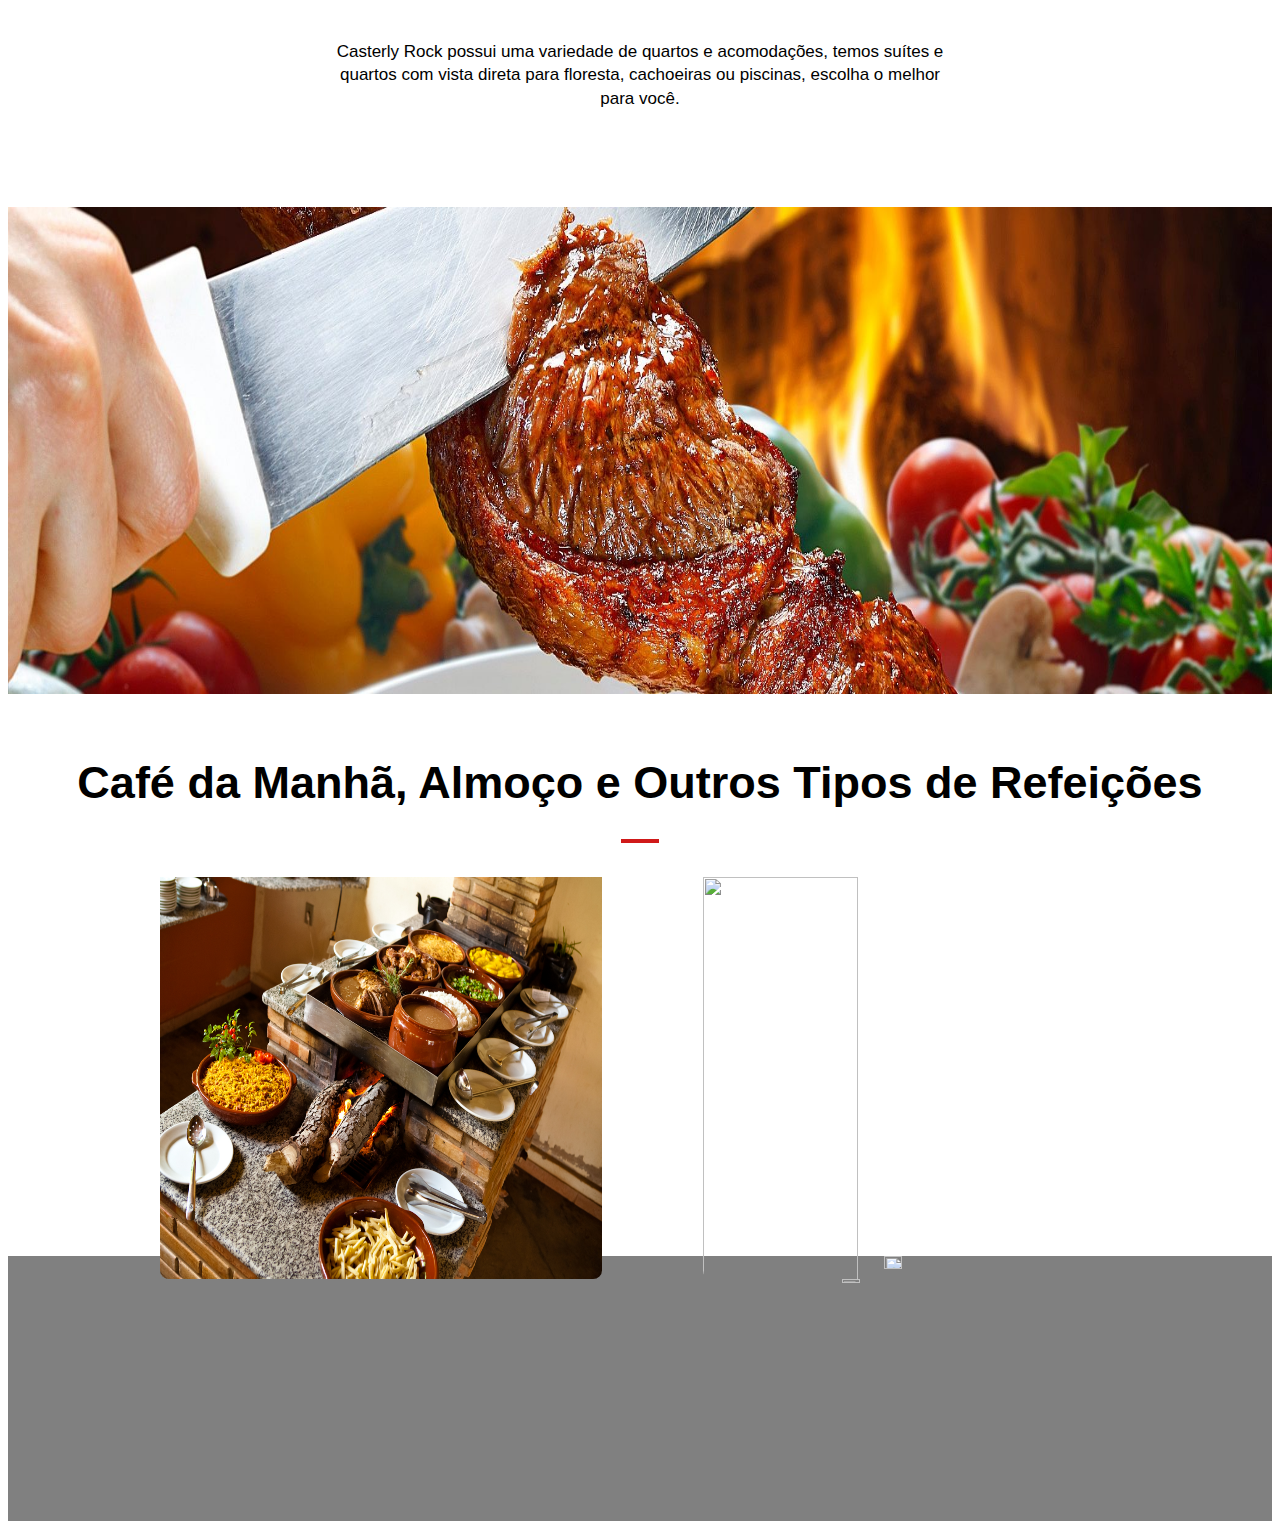
==== commit c6325687: "Update index.html" ====
--- a/index.html
+++ b/index.html
@@ -21,10 +21,10 @@
                     <div class="menus">
                     <nav>
                     <ul>
-                        <a href="contato.html"><li class="end">COMPRA E CONTATO</li> </a>    
-                        <a href="acomodações.html"> <li>ACOMODAÇÕES</li></a> 
-                        <a href="cidadeelocalização.html"><li>CIDADE E LOCALIZAÇÃO</li></a>
-                        <a href="index.html"><li>HOME</li></a>
+                        <<li class="end">COMPRA E CONTATO</li>   
+                         <li>ACOMODAÇÕES</li>
+                        <li>CIDADE E LOCALIZAÇÃO</li>
+                        <li>HOME</li>
                     </nav>
                  </div>
                     <img src="deus.png" class="logo">
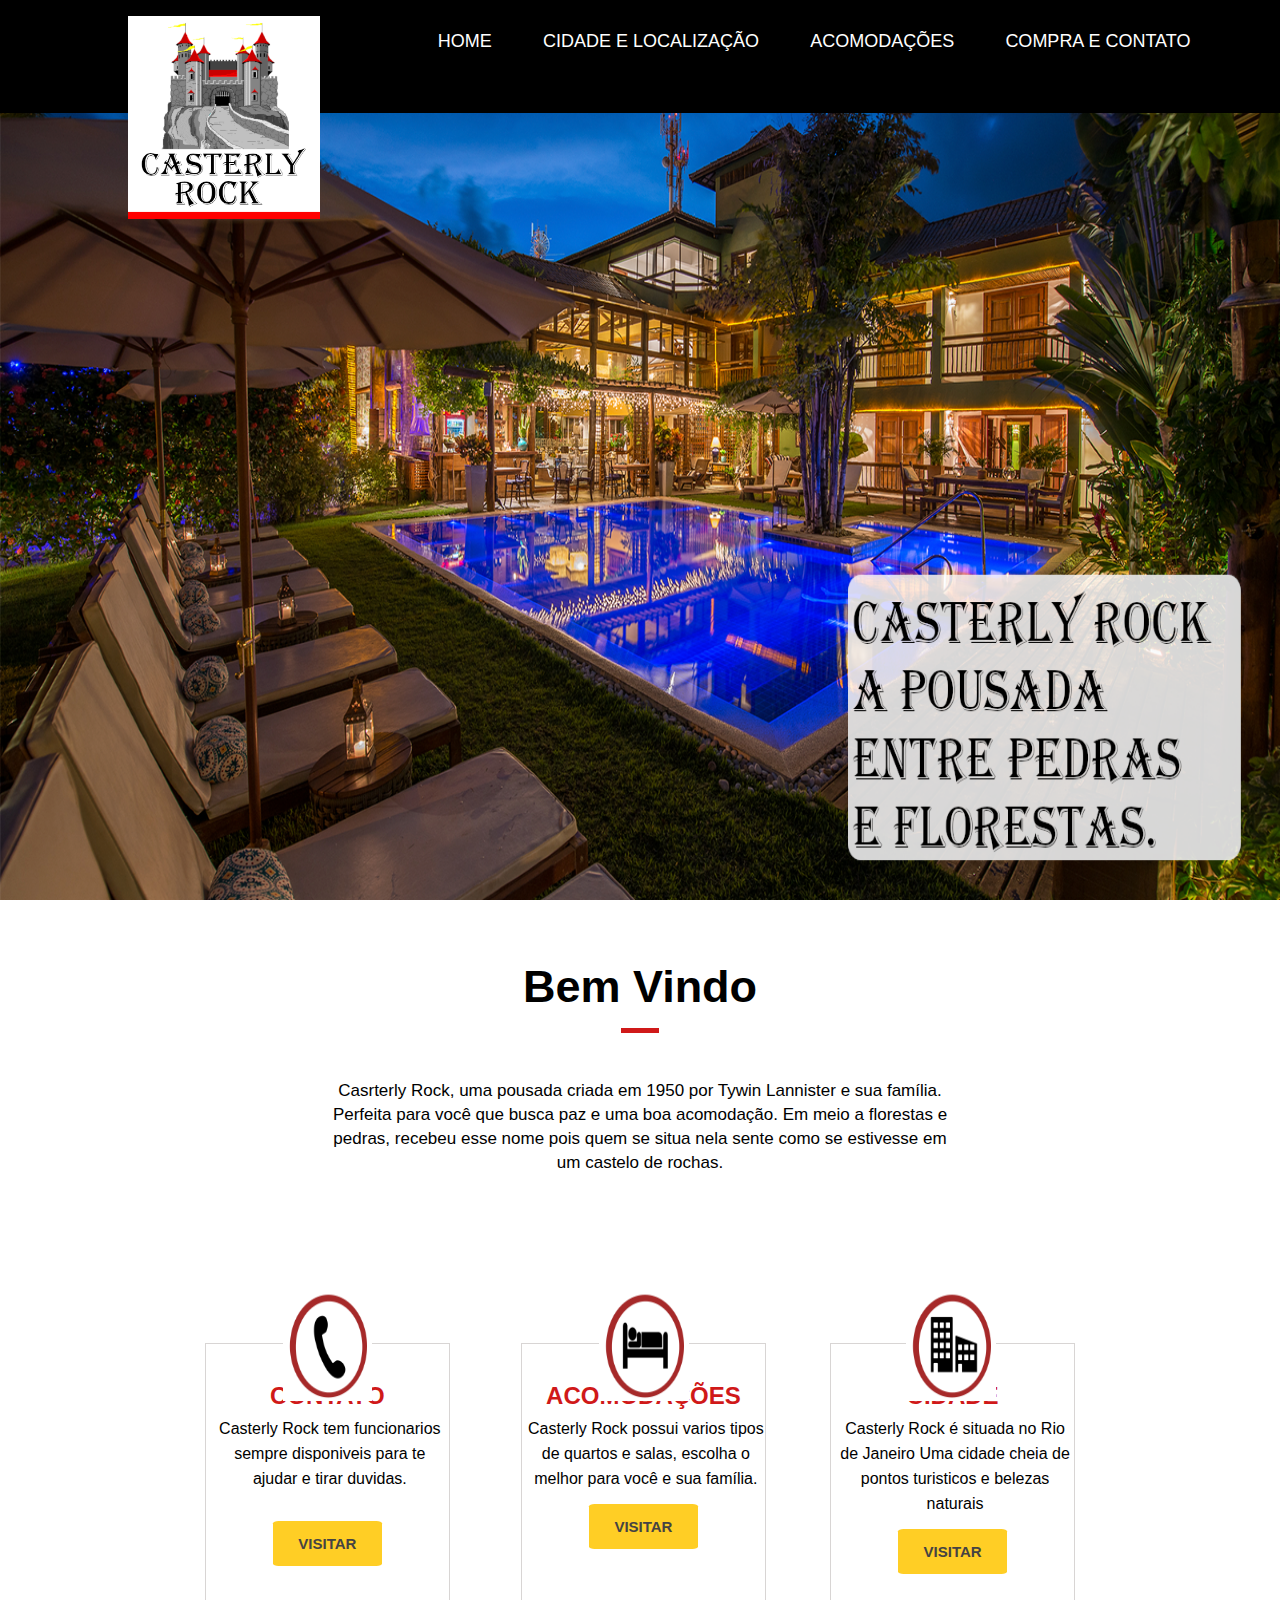
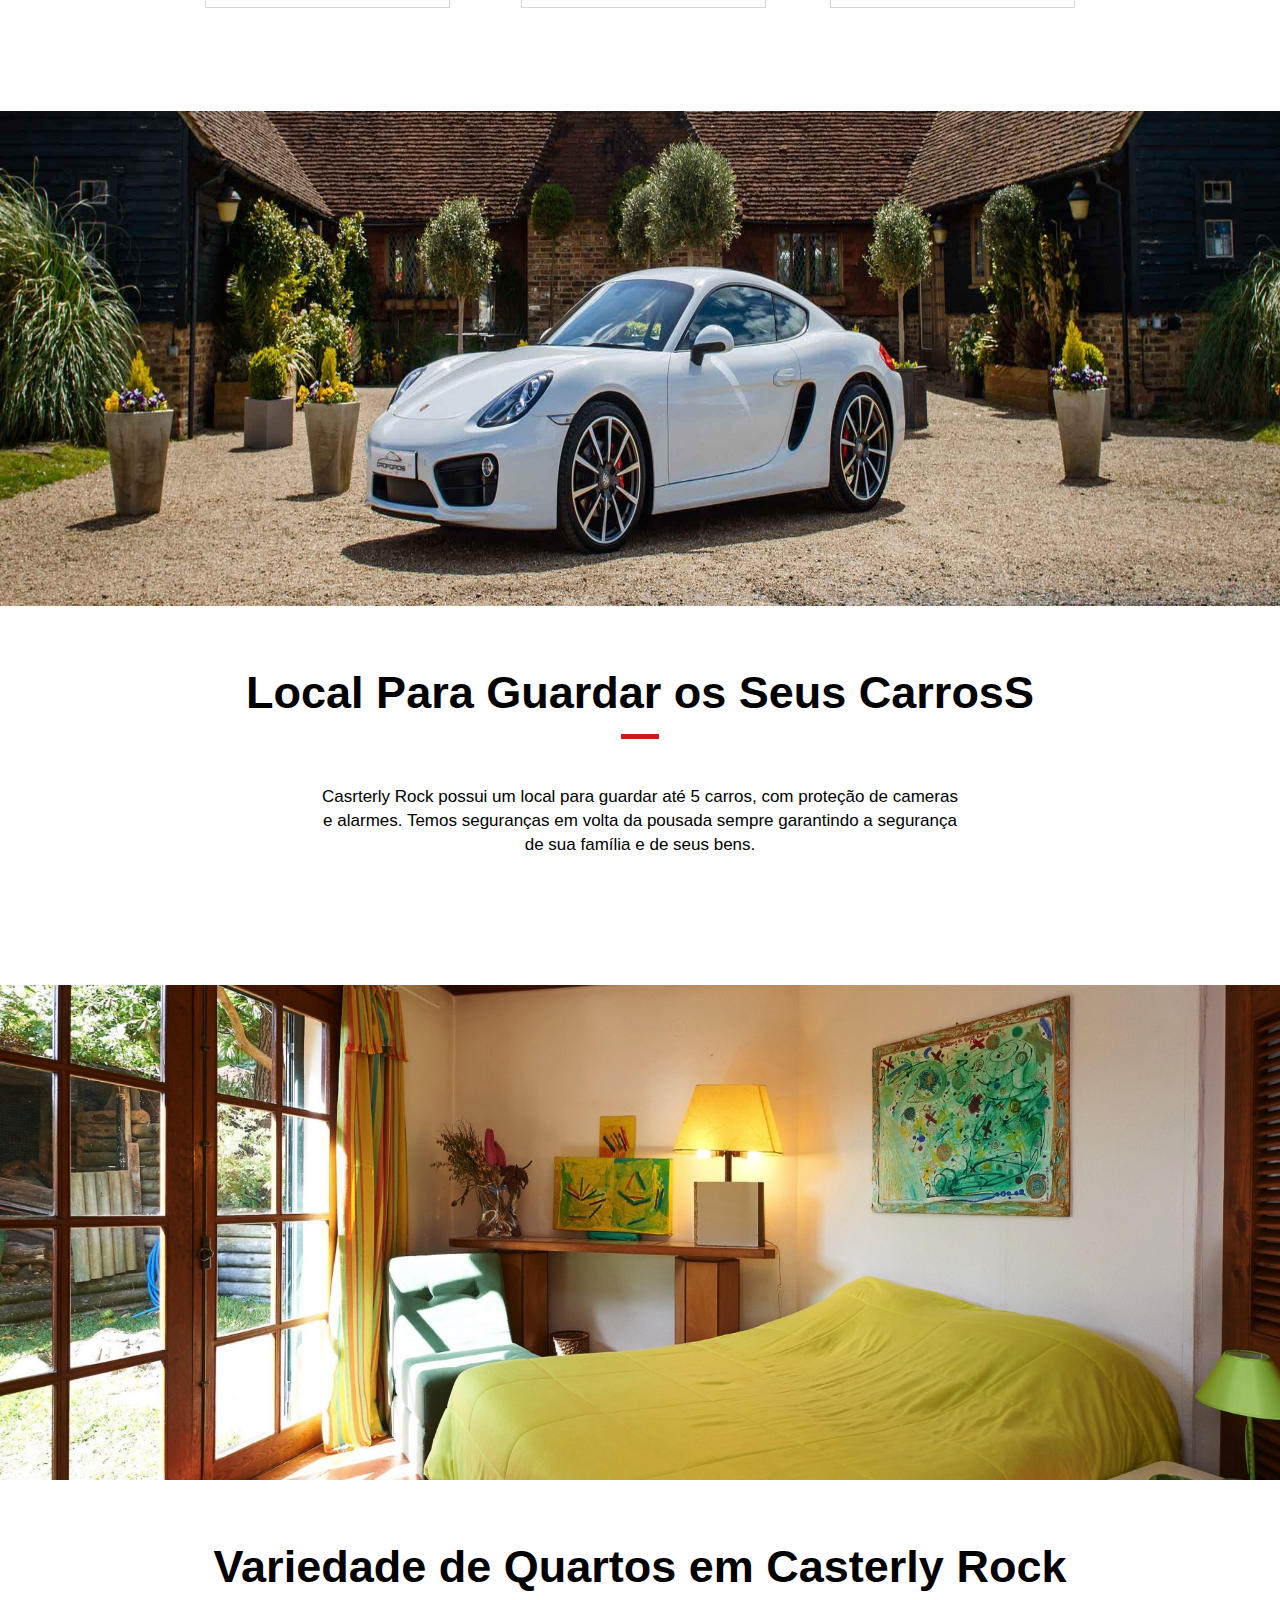
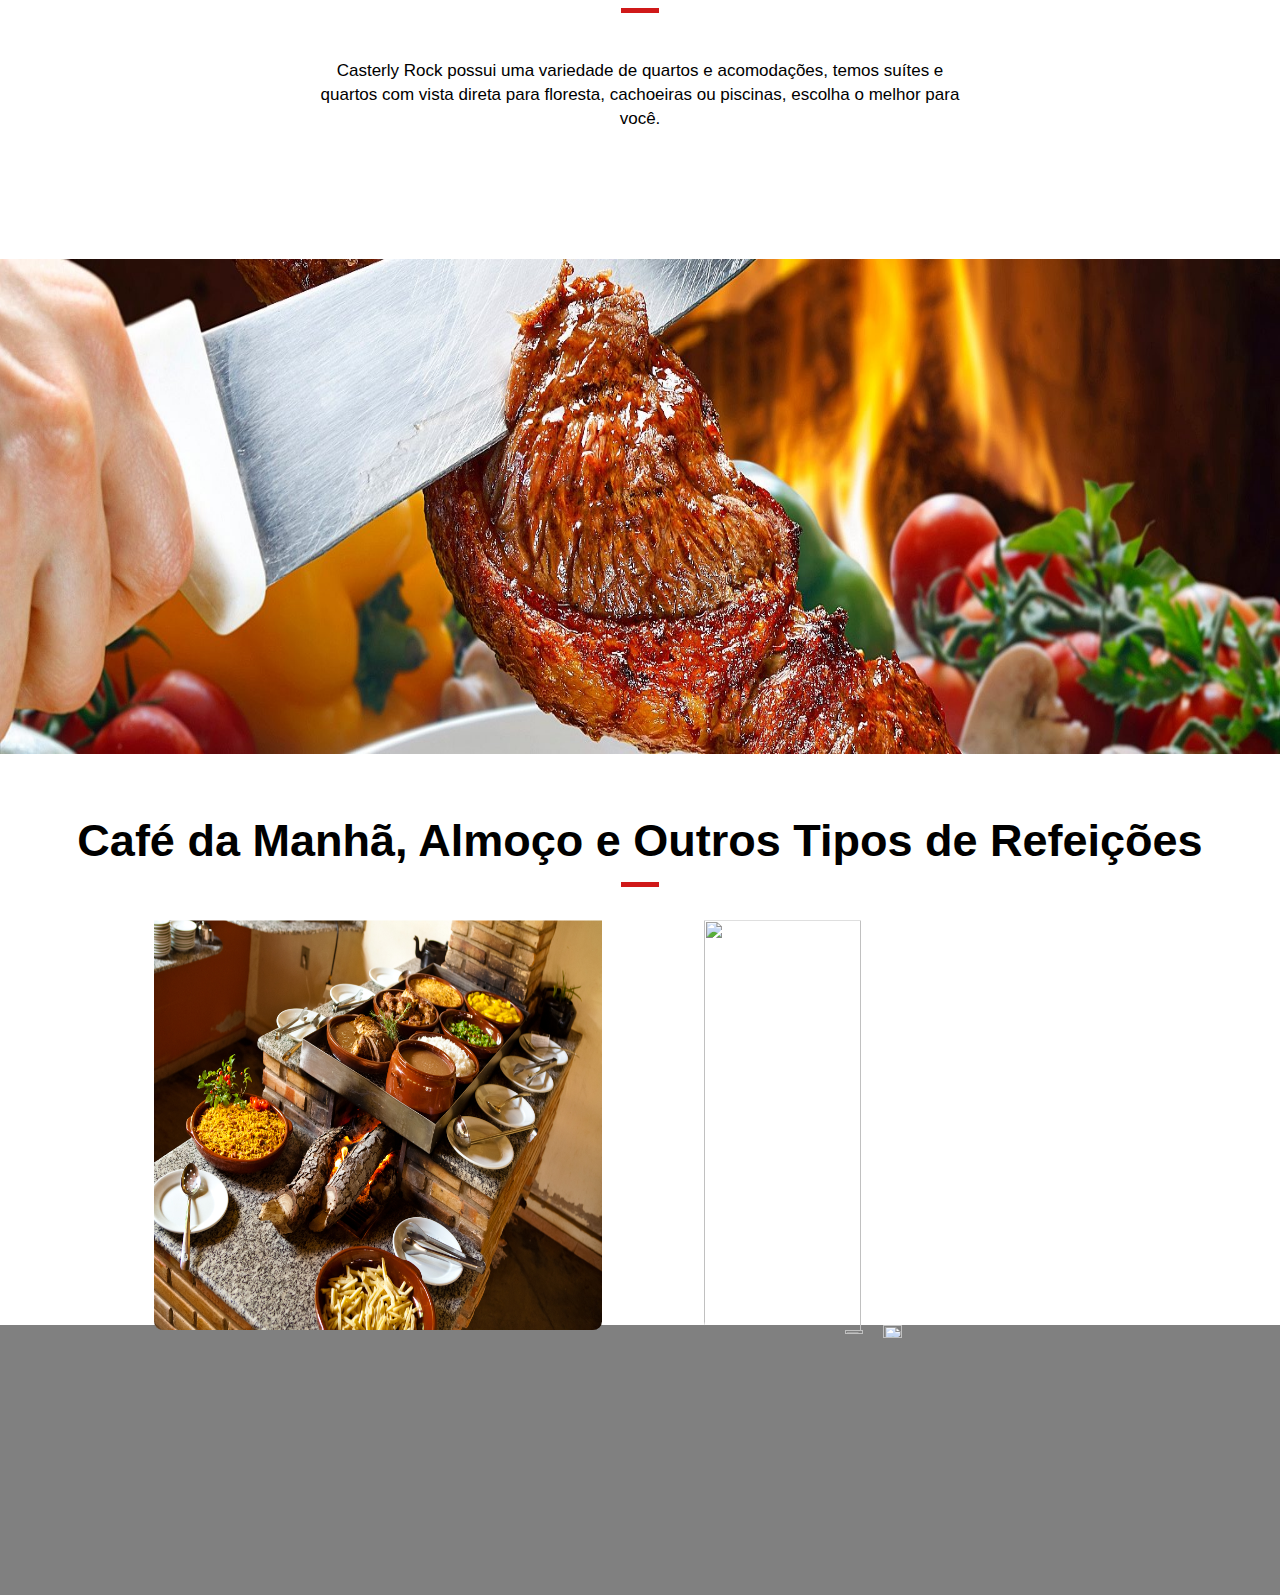
==== commit 2a9bc818: "Update index.html" ====
--- a/index.html
+++ b/index.html
@@ -3,7 +3,7 @@
         <title>Casterly Rock</title>
             <link rel="stylesheet"
                         type="text/css"
-                     href="css/reset.css"> 
+                     href="reset.css"> 
         
             <link rel="stylesheet"
                         type="text/css"
